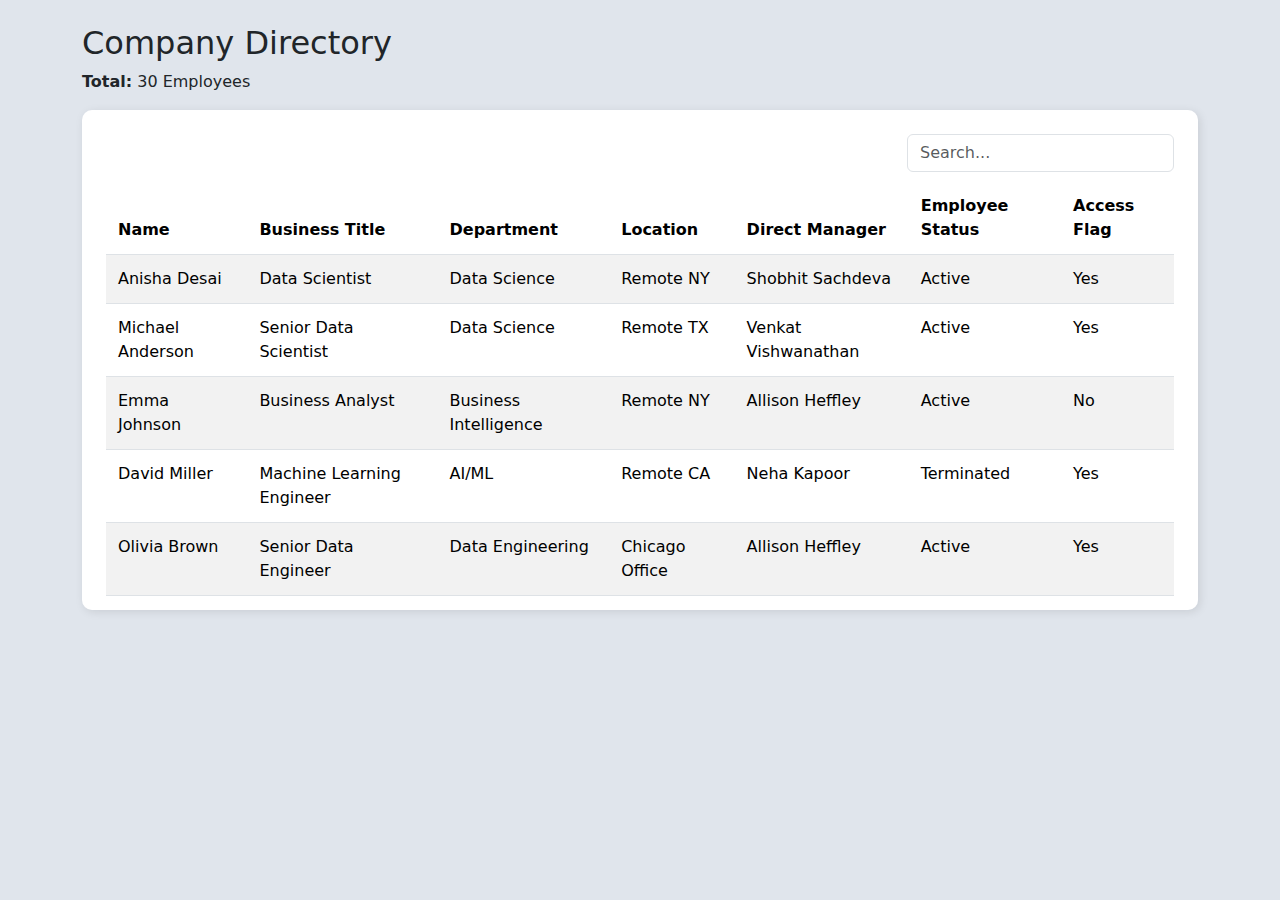
==== companydirectory.html @ 3e3112cb "Update companydirectory.html" ====
<!DOCTYPE html>
<html lang="en">
<head>
    <meta charset="UTF-8">
    <meta name="viewport" content="width=device-width, initial-scale=1.0">
    <title>Company Directory</title>
    <link href="https://cdn.jsdelivr.net/npm/bootstrap@5.3.0/dist/css/bootstrap.min.css" rel="stylesheet">
    <style>
        body {
            background-color: #e0e5ec;
        }
        .directory-card {
            background-color: white;
            border-radius: 10px;
            padding: 20px;
            box-shadow: 2px 2px 10px rgba(0,0,0,0.1);
            overflow-y: auto;
            max-height: 500px;
        }
        .table th, .table td {
            padding: 12px;
        }
        .search-container {
            display: flex;
            justify-content: end;
            margin-bottom: 10px;
        }
        .back-button {
            margin-top: 20px;
        }
    </style>
</head>
<body>
    <div class="container mt-4">
        <h2>Company Directory</h2>
        <p><strong>Total:</strong> 30 Employees</p>
        <div class="directory-card p-4">
            <div class="search-container">
                <input type="text" id="searchInput" class="form-control w-25" placeholder="Search...">
            </div>
            <table class="table table-striped" id="directoryTable">
                <thead>
                    <tr>
                        <th>Name</th>
                        <th>Business Title</th>
                        <th>Department</th>
                        <th>Location</th>
                        <th>Direct Manager</th>
                        <th>Employee Status</th>
                        <th>Access Flag</th>
                    </tr>
                </thead>
                <tbody>
                    <tr><td>Anisha Desai</td><td>Data Scientist</td><td>Data Science</td><td>Remote NY</td><td>Shobhit Sachdeva</td><td>Active</td><td>Yes</td></tr>
                    <tr><td>Michael Anderson</td><td>Senior Data Scientist</td><td>Data Science</td><td>Remote TX</td><td>Venkat Vishwanathan</td><td>Active</td><td>Yes</td></tr>
                    <tr><td>Emma Johnson</td><td>Business Analyst</td><td>Business Intelligence</td><td>Remote NY</td><td>Allison Heffley</td><td>Active</td><td>No</td></tr>
                    <tr><td>David Miller</td><td>Machine Learning Engineer</td><td>AI/ML</td><td>Remote CA</td><td>Neha Kapoor</td><td>Terminated</td><td>Yes</td></tr>
                    <tr><td>Olivia Brown</td><td>Senior Data Engineer</td><td>Data Engineering</td><td>Chicago Office</td><td>Allison Heffley</td><td>Active</td><td>Yes</td></tr>
                    <tr><td>William Scott</td><td>Software Engineer</td><td>Engineering</td><td>Remote TX</td><td>Olivia Brown</td><td>Active</td><td>No</td></tr>
                    <tr><td>Jessica White</td><td>Product Manager</td><td>Product Management</td><td>Remote NY</td><td>Neha Kapoor</td><td>Terminated</td><td>Yes</td></tr>
                    <tr><td>John Carter</td><td>Data Analyst</td><td>Analytics Consulting</td><td>Remote NJ</td><td>David Miller</td><td>Active</td><td>No</td></tr>
                </tbody>
            </table>
            <div class="text-center back-button">
                <a href="index.html" class="btn btn-primary">Go Back to Homepage</a>
            </div>
        </div>
    </div>

    <script>
        document.getElementById('searchInput').addEventListener('keyup', function() {
            let filter = this.value.toLowerCase();
            let rows = document.querySelectorAll("#directoryTable tbody tr");
            rows.forEach(row => {
                let text = row.innerText.toLowerCase();
                row.style.display = text.includes(filter) ? "" : "none";
            });
        });
    </script>
</body>
</html>
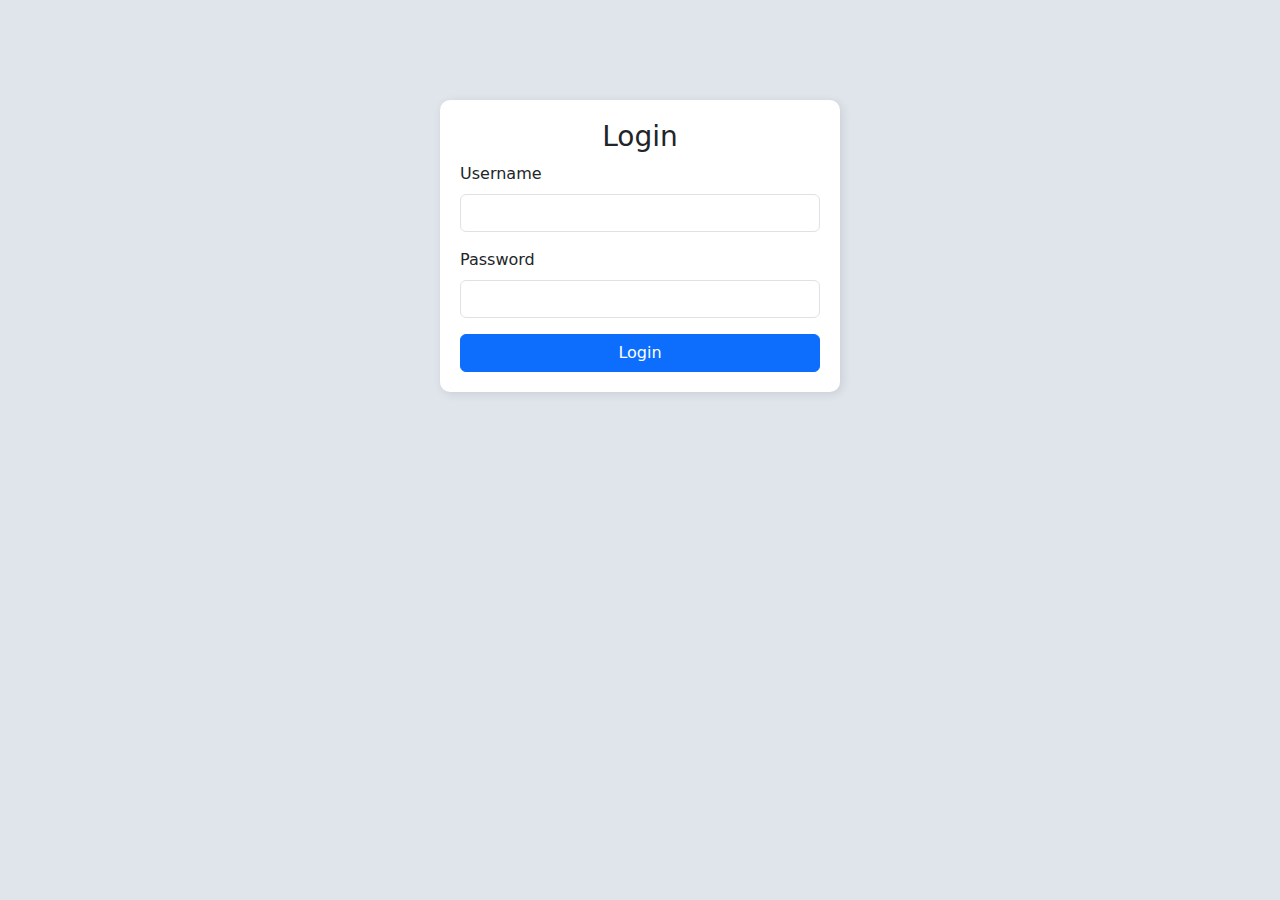
==== commit 55eb835a: "Update companydirectory.html" ====
--- a/companydirectory.html
+++ b/companydirectory.html
@@ -1,5 +1,11 @@
 <!DOCTYPE html>
 <html lang="en">
+<script>
+    // Redirect to login.html if not logged in
+    if (localStorage.getItem("loggedIn") !== "true") {
+        window.location.href = "index.html";
+    }
+</script>
 <head>
     <meta charset="UTF-8">
     <meta name="viewport" content="width=device-width, initial-scale=1.0">
